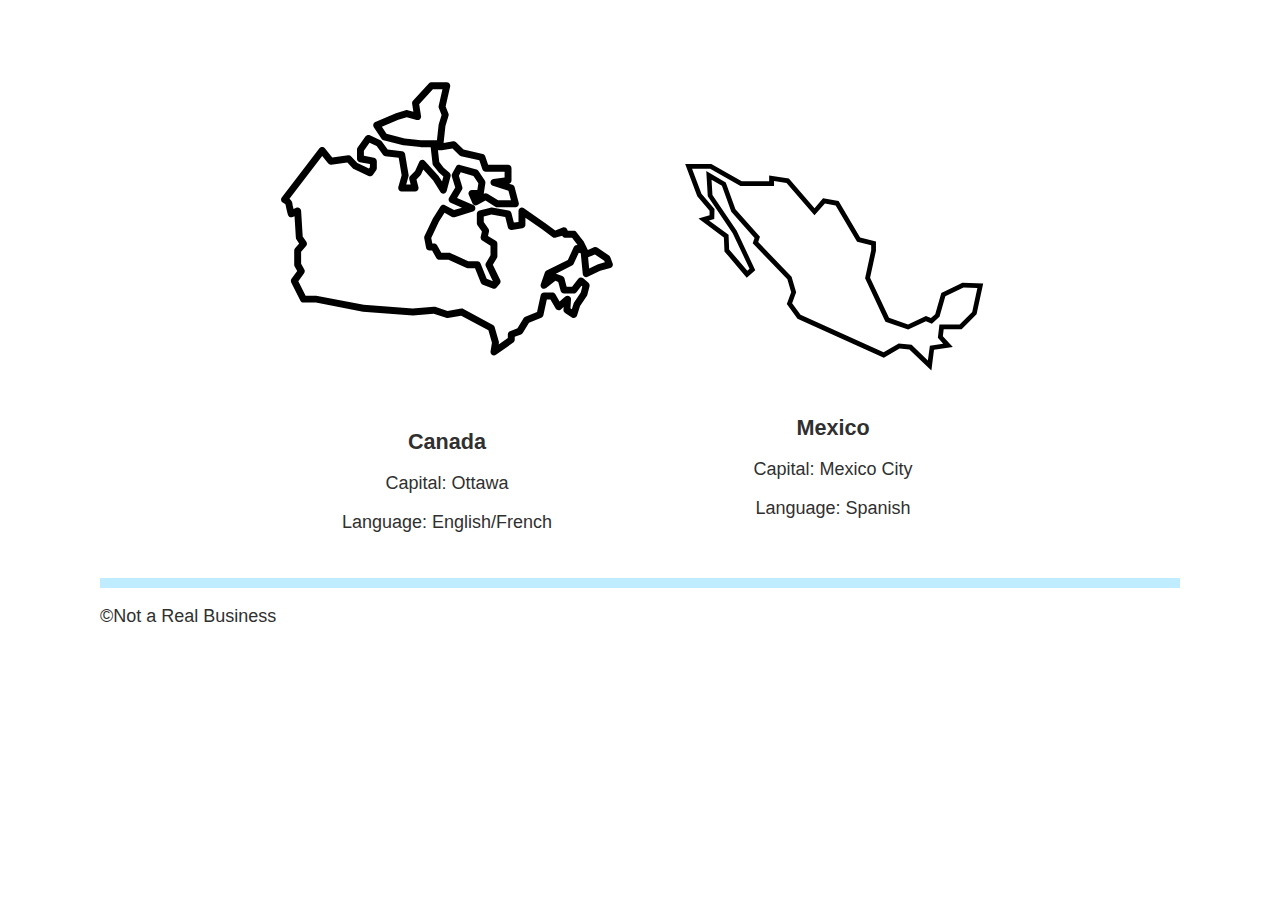
==== country-list/continent.html @ 75fa2fce "updating second html dynamic / continents" ====
<!DOCTYPE html>
<html lang="en">
<head>
    <meta charset="UTF-8">
    <meta name="viewport" content="width=device-width, initial-scale=1.0">
    <title>Countries in selected Continent</title>
    <link rel="stylesheet" href="../css/style.css">
</head>
<body>
    <header>
        <h1 id="continent-title">Countries</h1>
    </header>

    <main class="divider">
        <div id="country-list" class="continent-grid2">

        </div>
    </main>

    <footer>
        <p>&copy;Not a Real Business</p>
    </footer>
    <script src="../js/continent.mjs" type="module"></script>
</body>
</html>
---- css/style.css ----
:root {
    --font-body: Arial, Helvetica, sans-serif;
    --font-headline: Haettenschweiler, "Arial Narrow Bold", sans-serif;
    /* colors */
    --primary-color: #bfecff;
    --secondary-color: #525b0f;
    --tertiary-color: #a4b8c4;
    --light-grey: #d0d0d0;
    --dark-grey: #303030;
  
    /* sizes */
    --font-base: 18px;
    --small-font: 0.8em;
    --large-font: 1.2em;
  }
  * {
    box-sizing: border-box;
  }
  /*-----------------------------header-----------------*/
  #main-header{
    height: 300px;
    background-color: var(--secondary-color);
    width: 100%;
  }
  header h1{
    color: white;
    font-size: xxx-large;
    margin: 0px;
    justify-self: baseline;
    align-self: center;
    grid-column: 1/4;
    margin-left: 45px;
  }
  #earth{
    justify-self: center;
    align-self: center;
    height: 250px;
    width: 250px;
    background: #888 url(https://www.esa.int/var/esa/storage/images/esa_multimedia/images/2005/05/envisat_mosaic_may_-_november_2004/9695811-3-eng-GB/Envisat_mosaic_May_-_November_2004_pillars.jpg) 0 0 repeat;
    border-radius: 50%;
    background-size: 535px;
    animation: rotate 10s linear infinite;
    transition: transform 200ms linear;
    transform-style: preserve-3d;
    box-shadow: inset 20px 0px 80px 6px rgb(0, 0, 0);
    color: #000;
    grid-column: 4/5;
    
  }
  .divider-head {
    border-bottom: 10px solid var(--primary-color);
    display: grid;
    grid-template-columns: repeat(7,1fr);
  }



  @keyframes rotate {
    0%{
      background-position: 0 0;
    }
    100%{
      background-position: 630px 0px;
    }
  }
  /*------------------------------header end--------------*/
  body {
    margin: 0;
    font-family: var(--font-body);
    font-size: var(--font-base);
    color: var(--dark-grey);
  }

  img {
    max-width: 100%;
  }

 
  .mission {
    padding: 0 0.5em;
    /* margin: 0.5em 0; */
    line-height: 1.3;
    max-width: 600px;
    margin: auto;
  }
  .hero{
    display: grid;
  }
  #heroimage{
    justify-self: center;
  }
  .divider{
    border-bottom: 10px solid var(--primary-color);
  }
  /*continent grid styles*/

  .continent-grid {
    list-style-type: none;
    display: flex;
    flex-wrap: wrap;
    justify-content: center;
    text-align: center;
    color: var(--dark-grey);
    padding-left: 0;
  }
  
  .continent-grid > li {
    width: 150px;
    /* border: 1px solid var(--light-grey); */
    padding: 0.5em;
    margin: 1em;
  }
  .continent-grid h2 {
    margin: 0;
  
    font-size: 1.2em;
  }
  .continent-grid a {
    text-decoration: none;
  }
  .continent-grid a:link,
  .continent-grid a:visited {
    color: var(--dark-grey);
  }
  .continent-grid a:hover {
    text-decoration: underline;
  }
  .continent {
    padding: 0.5em;
  }

  /*Newsletter*/

  .newsletter {
    text-align: center;
    padding: 20px;
    background-color: #f0f0f0;
  }
  
  .newsletter h2 {
    margin-bottom: 10px;
  }
  
  #newsletter-form {
    display:inline-flex;
    justify-content: center;
    align-items: center;
  }
  
  #newsletter-form input[type="email"] {
    padding: 10px;
    margin-right: 10px;
    border: 1px solid #ccc;
    border-radius: 5px;
    width: 250px;
  }
  
  #newsletter-form button {
    padding: 10px 20px;
    background-color: #007bff;
    color: #fff;
    border: none;
    border-radius: 5px;
    cursor: pointer;
  }
  
  #newsletter-form button:hover {
    background-color: #0056b3;
  }

  /**********North America Second HTML*****************/

  .continent-grid2 {
    list-style-type: none;
    /* display: flex; */
    flex-wrap: wrap;
    justify-content: center;
    text-align: center;
    color: var(--dark-grey);
    padding-left: 0;
  }
  
  .continent-grid2 > li {
    /* width: 150px; */
    /* border: 1px solid var(--light-grey); */
    padding: 0.5em;
    margin: 1em;
  }
  .continent-grid2 h2 {
    margin: 0;
  
    font-size: 1.2em;
  }

  h1{
    text-align: center;
  }

  @media screen and (min-width: 500px) and (max-width: 1300px) {
    body {
      max-width: 1080px;
      margin: auto;
    }
    .mission {
      font-size: 1.2em;
    }

    .continent-grid2 {
      
      display: flex;
      flex-wrap: wrap;
      justify-content: center;
      text-align: center;
      color: var(--dark-grey);
      padding-left: 0;
    }

    .continent-grid2 > li {
      width: 350px;
      /* border: 1px solid var(--light-grey); */
      padding: 0.5em;
      margin: 1em;
    }
    
  }
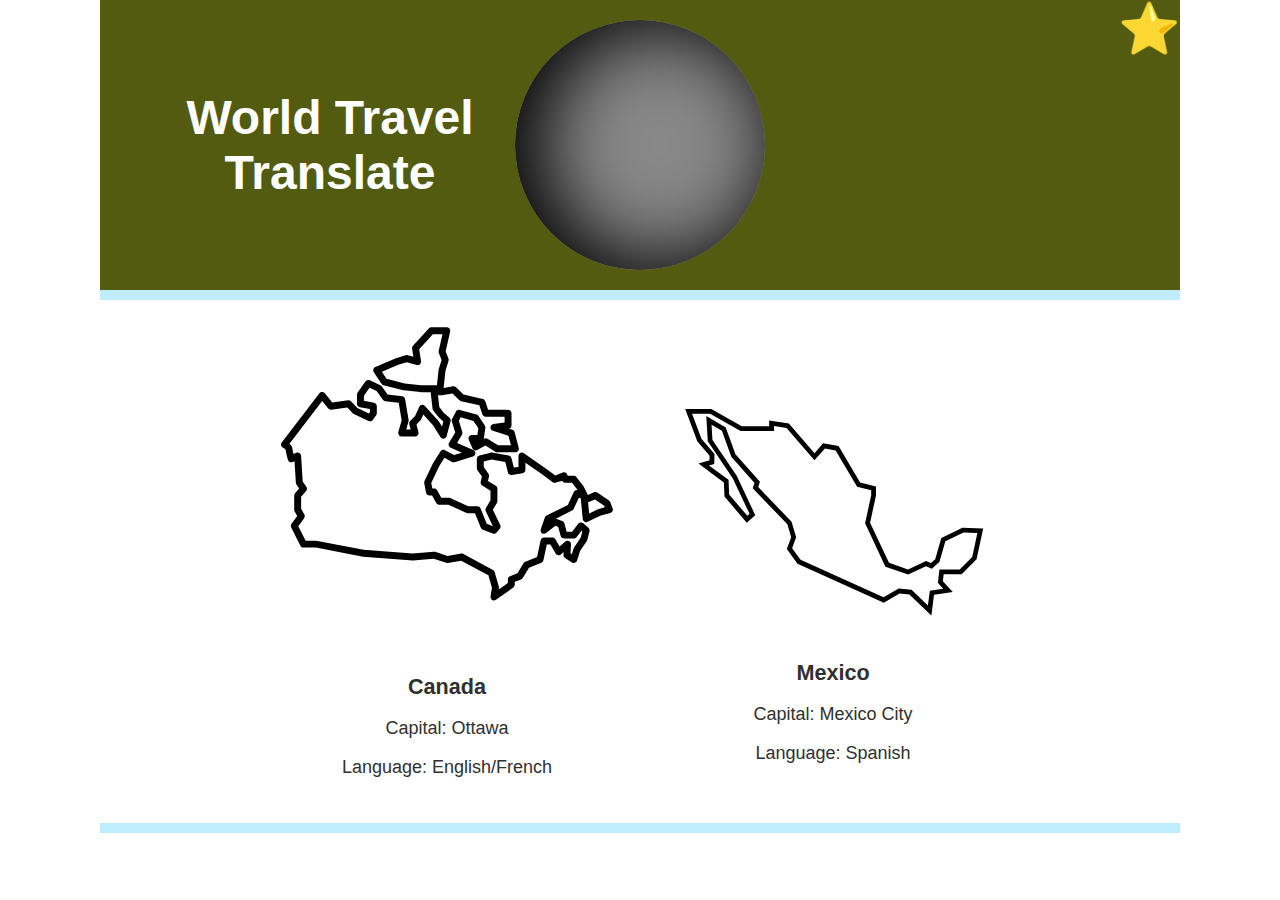
==== commit 22c0fef0: "updating header" ====
--- a/country-list/continent.html
+++ b/country-list/continent.html
@@ -7,7 +7,7 @@
     <link rel="stylesheet" href="../css/style.css">
 </head>
 <body>
-    <header>
+    <header class="divider-head" id="main-header">
         <h1 id="continent-title">Countries</h1>
     </header>
 
@@ -18,8 +18,9 @@
     </main>
 
     <footer>
-        <p>&copy;Not a Real Business</p>
+
     </footer>
     <script src="../js/continent.mjs" type="module"></script>
+    <script src="../js/utils.js"></script>
 </body>
 </html>--- a/css/style.css
+++ b/css/style.css
@@ -16,7 +16,9 @@
   * {
     box-sizing: border-box;
   }
-  /*-----------------------------header-----------------*/
+
+  /************Header*************/
+
   #main-header{
     height: 300px;
     background-color: var(--secondary-color);
@@ -52,6 +54,18 @@
     display: grid;
     grid-template-columns: repeat(7,1fr);
   }
+  #favorites{
+    grid-column: 7/8;
+    justify-self: end;
+    font-size: 50px;
+    margin: 0px;
+    height: fit-content;
+    text-decoration: none;
+  }
+  #favorites:hover{
+    font-size: 70px;
+    margin: 0px;
+  }
 
 
 
@@ -63,7 +77,10 @@
       background-position: 630px 0px;
     }
   }
-  /*------------------------------header end--------------*/
+
+
+  /*************Header End*****************/
+
   body {
     margin: 0;
     font-family: var(--font-body);
@@ -83,15 +100,18 @@
     max-width: 600px;
     margin: auto;
   }
+
   .hero{
     display: grid;
   }
   #heroimage{
     justify-self: center;
   }
-  .divider{
+  
+  .divider {
     border-bottom: 10px solid var(--primary-color);
   }
+
   /*continent grid styles*/
 
   .continent-grid {
@@ -196,7 +216,7 @@
     text-align: center;
   }
 
-  @media screen and (min-width: 500px) and (max-width: 1300px) {
+  @media screen and (min-width: 500px) {
     body {
       max-width: 1080px;
       margin: auto;
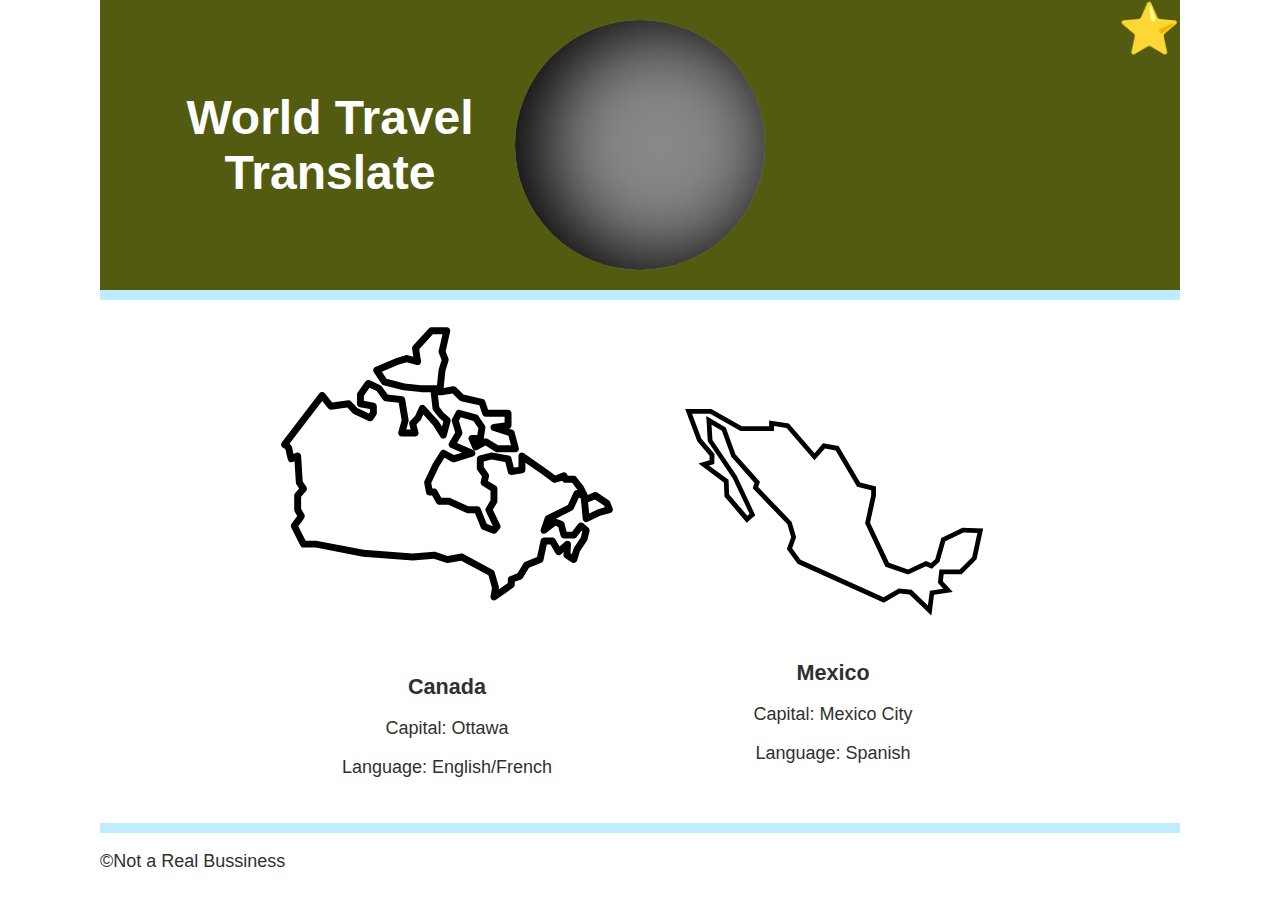
==== commit f269082c: "updated header and footer to be dynamic" ====
--- a/country-list/continent.html
+++ b/country-list/continent.html
@@ -17,10 +17,10 @@
         </div>
     </main>
 
-    <footer>
+    <footer id="main-footer">
 
     </footer>
     <script src="../js/continent.mjs" type="module"></script>
-    <script src="../js/utils.js"></script>
+    
 </body>
 </html>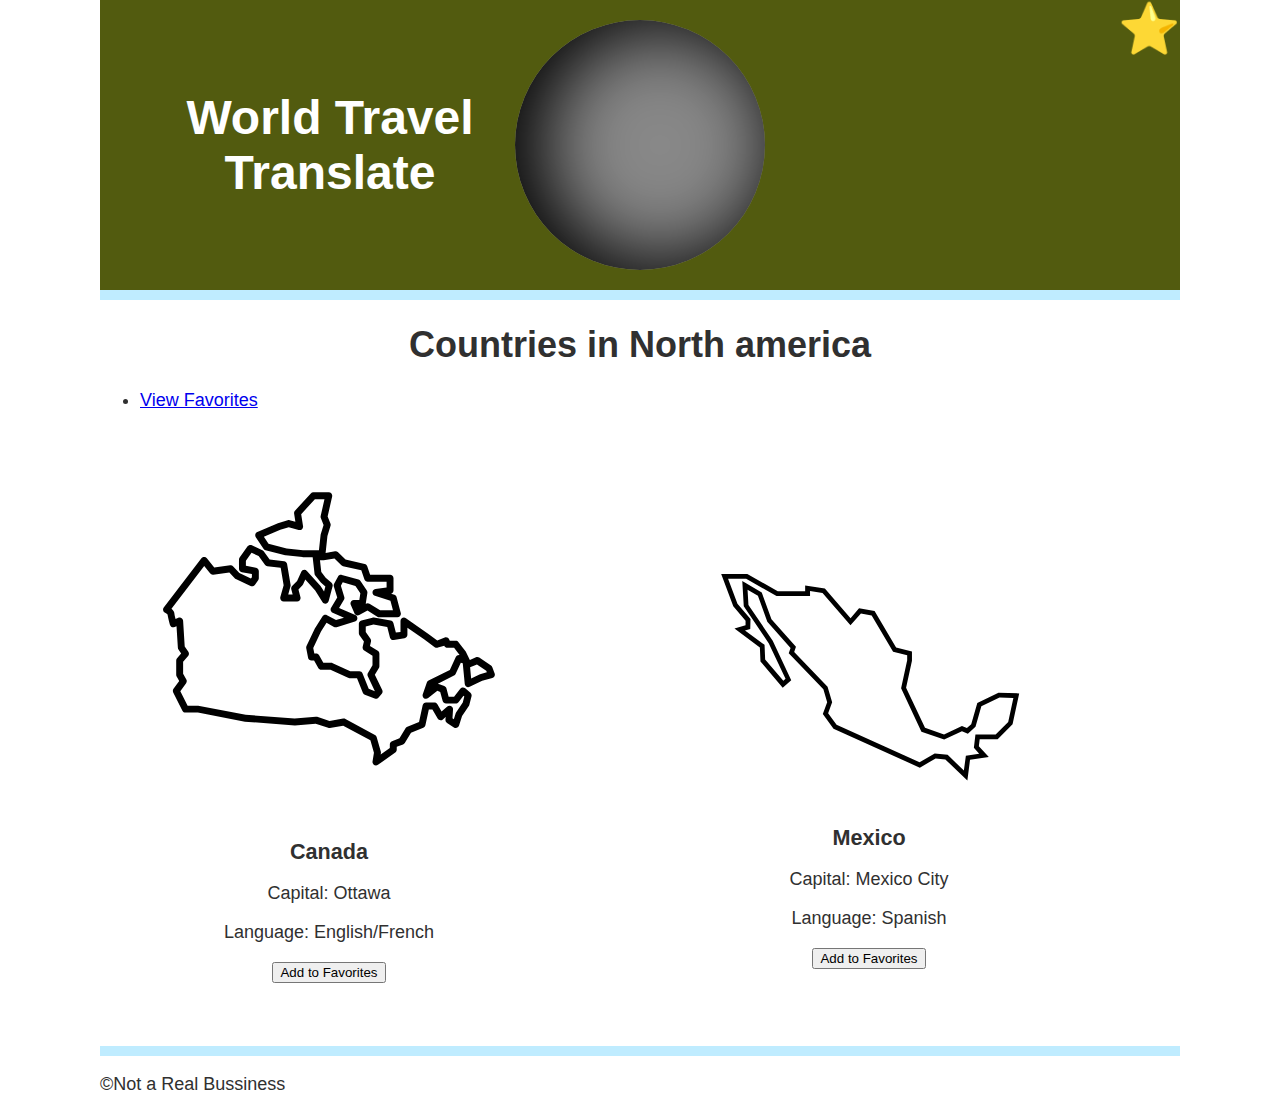
==== commit c9326177: "adding favorites" ====
--- a/country-list/continent.html
+++ b/country-list/continent.html
@@ -8,10 +8,16 @@
 </head>
 <body>
     <header class="divider-head" id="main-header">
-        <h1 id="continent-title">Countries</h1>
+        
     </header>
 
     <main class="divider">
+        <h1 id="continent-title">Countries</h1>
+        <nav>
+            <ul>
+                <li><a href="../favorites/favorites.html">View Favorites</a></li>
+            </ul>
+        </nav>
         <div id="country-list" class="continent-grid2">
 
         </div>
--- a/css/style.css
+++ b/css/style.css
@@ -227,19 +227,21 @@
 
     .continent-grid2 {
       
-      display: flex;
-      flex-wrap: wrap;
+      display: grid ;
+      /* flex-wrap: wrap; */
+      grid-template-columns: 1fr 1fr;
       justify-content: center;
       text-align: center;
       color: var(--dark-grey);
       padding-left: 0;
+      
     }
 
     .continent-grid2 > li {
       width: 350px;
       /* border: 1px solid var(--light-grey); */
       padding: 0.5em;
-      margin: 1em;
+      margin: 3em;
     }
     
   }
